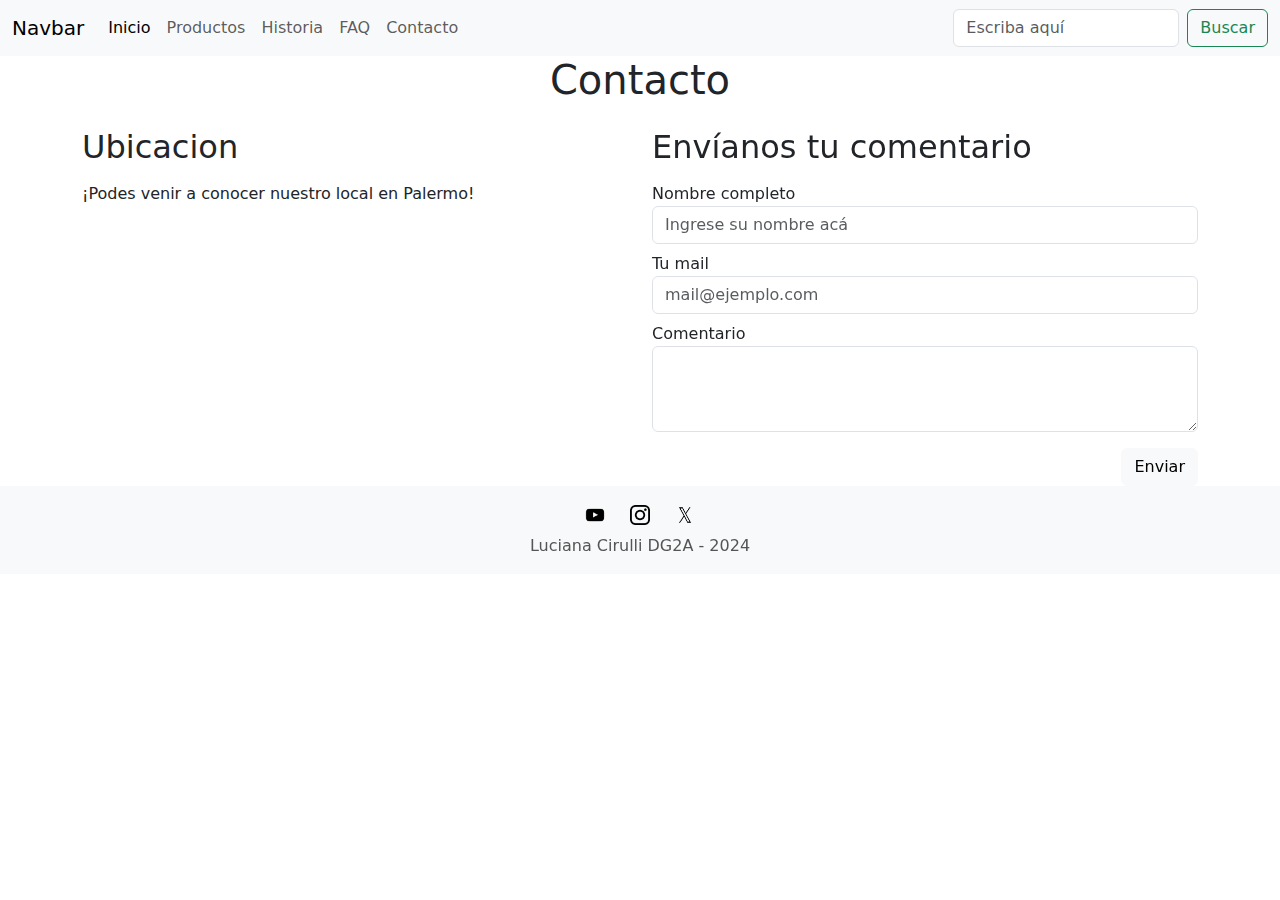
==== contacto.html @ 0d3e6621 "Footer, new css rules" ====
<!DOCTYPE html>
<html lang="en">

<head>
    <meta charset="UTF-8">
    <meta name="viewport" content="width=device-width, initial-scale=1.0">
    <title>FAQ</title>

    <!-- bootstrap-5-css -->
    <link href="https://cdn.jsdelivr.net/npm/bootstrap@5.3.3/dist/css/bootstrap.min.css" rel="stylesheet"
        integrity="sha384-QWTKZyjpPEjISv5WaRU9OFeRpok6YctnYmDr5pNlyT2bRjXh0JMhjY6hW+ALEwIH" crossorigin="anonymous">

    <!-- Owl Carrousel -->
    <link rel="stylesheet" href="vendors/OwlCarousel2-2.3.4/dist/assets/owl.carousel.min.css">

    <!-- Mi css -->
    <link rel="stylesheet" href="css/estilos.css">

    <link rel="stylesheet" href="css/prueba.css">

</head>

<body>
    <header>
        <!-- nav bar -->
        <nav class="navbar navbar-expand-lg navbar-light bg-light">
            <div class="container-fluid">
                <a class="navbar-brand" href="#">Navbar</a>
                <button class="navbar-toggler" type="button" data-bs-toggle="collapse"
                    data-bs-target="#navbarSupportedContent" aria-controls="navbarSupportedContent"
                    aria-expanded="false" aria-label="Toggle navigation">
                    <span class="navbar-toggler-icon"></span>
                </button>
                <div class="collapse navbar-collapse" id="navbarSupportedContent">
                    <ul class="navbar-nav me-auto mb-2 mb-lg-0">
                        <li class="nav-item">
                            <a class="nav-link active" aria-current="page" href="index.html">Inicio</a>
                        </li>
                        <li class="nav-item">
                            <a class="nav-link" href="productos.html">Productos</a>
                        </li>
                        <li class="nav-item">
                            <a class="nav-link" href="historia.html">Historia</a>
                        </li>
                        </li>
                        <li class="nav-item">
                            <a class="nav-link" href="FAQ.html">FAQ</a>
                        </li>
                        <li class="nav-item">
                            <a class="nav-link" href="contacto.html">Contacto</a>
                        </li>
                    </ul>
                    <form class="d-flex">
                        <input class="form-control me-2" type="search" placeholder="Escriba aquí"
                            aria-label="Escriba aquí">
                        <button class="btn btn-outline-success" type="submit">Buscar</button>
                    </form>
                </div>
            </div>
        </nav>
        <div class="container">
            <div class="row mb-3">
                <div class="col">
                    <h1 class="">Contacto</h1>
                </div>
            </div>
            <div class="row">
                <div class="col-md-6">
                    <h2 class="mb-3">Ubicacion</h2>
                    <p class="ms-auto">
                        ¡Podes venir a conocer nuestro local en Palermo!
                    </p>
                    <iframe
                        class="mapa-frame"
                        src="https://www.google.com/maps/embed?pb=!1m18!1m12!1m3!1d105166.35518338173!2d-58.53978854596419!3d-34.54219553330333!2m3!1f0!2f0!3f0!3m2!1i1024!2i768!4f13.1!3m3!1m2!1s0x95bcb587f4e0d88d%3A0xff9e2001bc71a6ab!2sLobo%20Café%20Palermo!5e0!3m2!1ses!2sar!4v1719197652975!5m2!1ses!2sar"
                        allowfullscreen="" 
                        loading="lazy"
                        referrerpolicy="no-referrer-when-downgrade"></iframe>
                </div>
                <div class="col-md-6">
                    <h2 class="mb-3">Envíanos tu comentario</h2>
                    <form>
                        <div class="form-group mt-2">
                            <label for="nombreCompletoInput">Nombre completo</label>
                            <input type="email" class="form-control" id="nombreCompletoInput" placeholder="Ingrese su nombre acá">
                        </div>
                        <div class="form-group mt-2">
                            <label for="emailInput">Tu mail</label>
                            <input type="email" class="form-control" id="emailInput" placeholder="mail@ejemplo.com">
                        </div>
                        <div class="form-group mt-2">
                            <label for="comentarioInput">Comentario</label>
                            <textarea class="form-control" id="comentarioInput" rows="3"></textarea>
                        </div>
                        <button type="submit" class="mt-3 btn btn-light btn-enviar">Enviar</button>
                    </form>
                </div>
            </div>
        </div>
    </header>
    <footer class="mt-auto py-3 bg-light">
        <div class="container text-center">
            <div class="row">
                <div class="col">
                    <a href="https://www.youtube.com/" target="_blank">
                        <img src="img/youtube.png" alt="Logo de youtube" style="height: 20px; width: 20px;">
                    </a>
                    <a href="https://www.instagram.com/" target="_blank">
                        <img src="img/logoInstagram.png" alt="Logo de instagram" style="height: 20px; width: 20px;">
                    </a>
                    <a href="https://x.com/" target="_blank">
                        <img src="img/twitter.png" alt="Logo de twitter x" style="height: 20px; width: 20px;">
                    </a>
                </div>
            </div>
            <p class="mt-2 mb-0">Luciana Cirulli DG2A - 2024</p>
        </div>
    </footer>

    <!-- jquery -->
    <script src="vendors/jquery-3.7.1.min.js"></script>

    <!-- boostrap js -->
    <script src="https://cdn.jsdelivr.net/npm/bootstrap@5.3.3/dist/js/bootstrap.bundle.min.js" integrity="sha384-YvpcrYf0tY3lHB60NNkmXc5s9fDVZLESaAA55NDzOxhy9GkcIdslK1eN7N6jIeHz" crossorigin="anonymous"></script>

    <!-- smartCart js -->
    <script src="vendors/jquery.smartcart/dist/js/jquery.smartCart.min.js"></script>

    <!-- My js  -->
    <script src="js/productos.js"></script>
    <script src="js/productCart.js"></script>
</body>

</html>
---- css/estilos.css ----
body {
    
}

.full-width-carousel {
    width: 100%;
    max-width: 100%;
    object-fit: cover;
}

.carousel-inner img {
    width: 100%;
    height: auto;
    max-height: 550px;
    object-fit: fill;
}

 .mi-lista li {
    list-style-type: none;
    list-style: none;
}
.section h1 {
    text-align: center;
}

.section h2 {
    text-align: center;
}

/* Estilo para reducir el tamaño de las cards */
.small-card {
    max-width: 100%;
    margin: 0 auto;
}

/* Ajusta el tamaño de las imágenes dentro de las cards */
.small-card img {
    width: 100%;
    height: auto;
    object-fit: cover;
    aspect-ratio: 4 / 3; /* Ajusta la relación de aspecto según sea necesario */
}

/* Reduce el padding dentro de las cards */
.small-card .card-body {
    padding: 10px;
}

/* Reduce el tamaño del texto si es necesario */
.small-card .card-title {
    font-size: 1.1rem;
}

.small-card .card-text {
    font-size: 0.9rem;
}

h1 {
    text-align: center;
}

/* Owl carrousel
/* Estilo básico para el contenedor de la sección */
.section {
    padding: 20px;
}

/* Ajuste para la imagen dentro del carousel */
.owl-carousel .item img {
    display: block;
    width: 100%;
    height: 100%;
    object-fit: cover; /* Asegura que las imágenes llenen el contenedor sin distorsionarse */
}

.owl-carousel .item {
    position: relative;
    width: 100%;
    height: 300px; /* Altura fija para las imágenes */
}

.img-historia {
    margin: 1em;
}

.btn-enviar {
    display: block;
    margin-left: auto;
    margin-right: 0;
}

@media screen and (min-width: 1024px) {
    .mapa-frame {
        width: 400px;
    }
}

@media screen and (min-width: 1248px) {
    .mapa-frame {
        width: 600px;
    }
}

footer {
    text-align: center;
    padding: 10px;
    background-color: #f8f9fa;
    margin-top: 20px;
}
footer a {
    text-decoration: none; /* Elimina la subrayado */
    color: inherit; /* Hereda el color del elemento padre */
    margin: 0 10px; /* Añade un poco de margen entre los iconos */
}
footer a img {
    vertical-align: middle; /* Alinea verticalmente los iconos con el texto */
}
footer p {
    margin-top: 10px; /* Añade un poco de margen superior al texto */
    color: #555; /* Color de texto para el crédito */
}
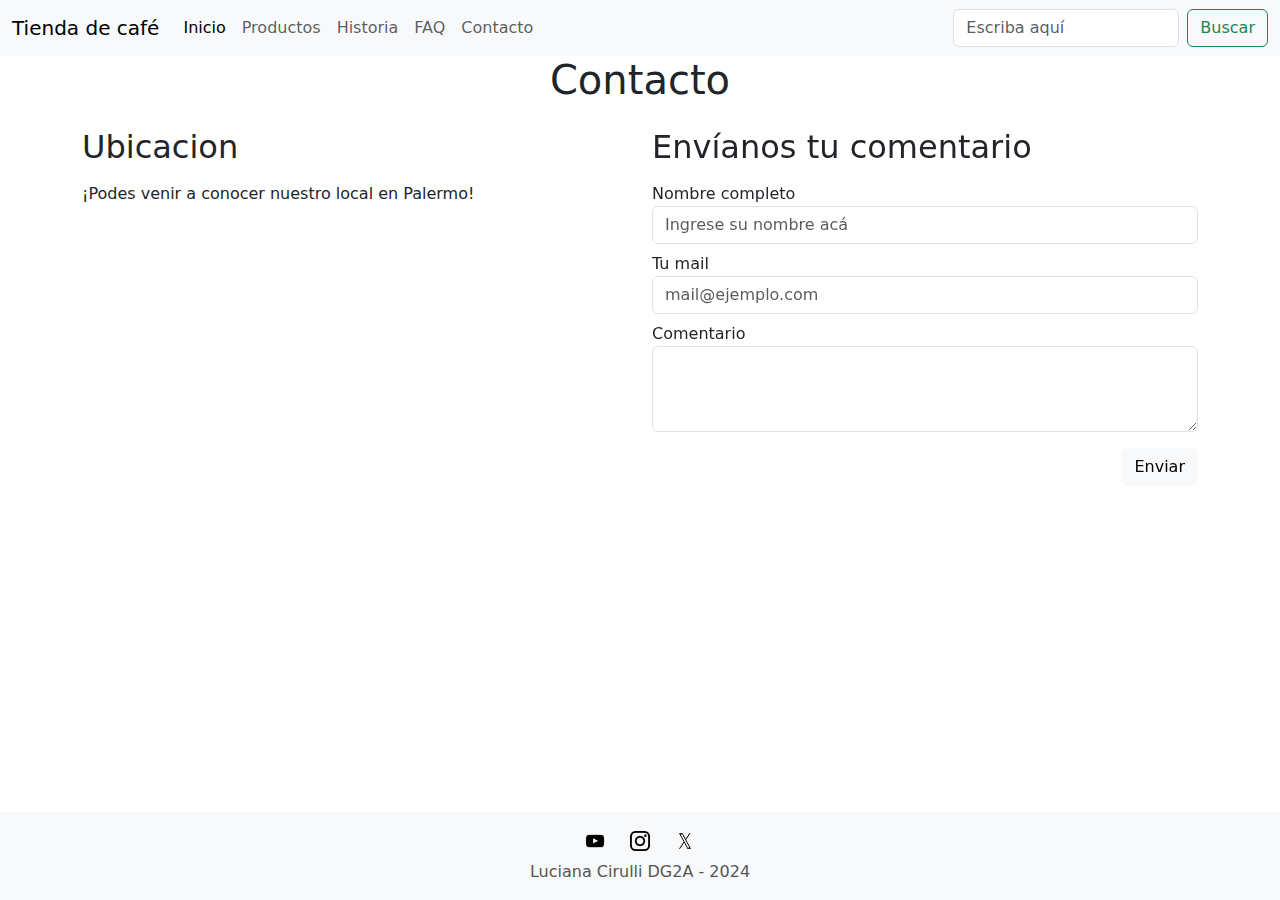
==== commit e953f9bc: "Minor changes" ====
--- a/contacto.html
+++ b/contacto.html
@@ -25,7 +25,7 @@
         <!-- nav bar -->
         <nav class="navbar navbar-expand-lg navbar-light bg-light">
             <div class="container-fluid">
-                <a class="navbar-brand" href="#">Navbar</a>
+                <a class="navbar-brand" href="#">Tienda de café</a>
                 <button class="navbar-toggler" type="button" data-bs-toggle="collapse"
                     data-bs-target="#navbarSupportedContent" aria-controls="navbarSupportedContent"
                     aria-expanded="false" aria-label="Toggle navigation">
@@ -98,7 +98,7 @@
             </div>
         </div>
     </header>
-    <footer class="mt-auto py-3 bg-light">
+    <footer class="mt-auto py-3 bg-light footer">
         <div class="container text-center">
             <div class="row">
                 <div class="col">
--- a/css/estilos.css
+++ b/css/estilos.css
@@ -1,6 +1,7 @@
 body {
     
 }
+
 
 .full-width-carousel {
     width: 100%;
@@ -106,6 +107,7 @@
     padding: 10px;
     background-color: #f8f9fa;
     margin-top: 20px;
+
 }
 footer a {
     text-decoration: none; /* Elimina la subrayado */
@@ -118,4 +120,9 @@
 footer p {
     margin-top: 10px; /* Añade un poco de margen superior al texto */
     color: #555; /* Color de texto para el crédito */
-}+}
+.footer {
+    position:absolute;
+    bottom:0;
+    width: 100%;
+    }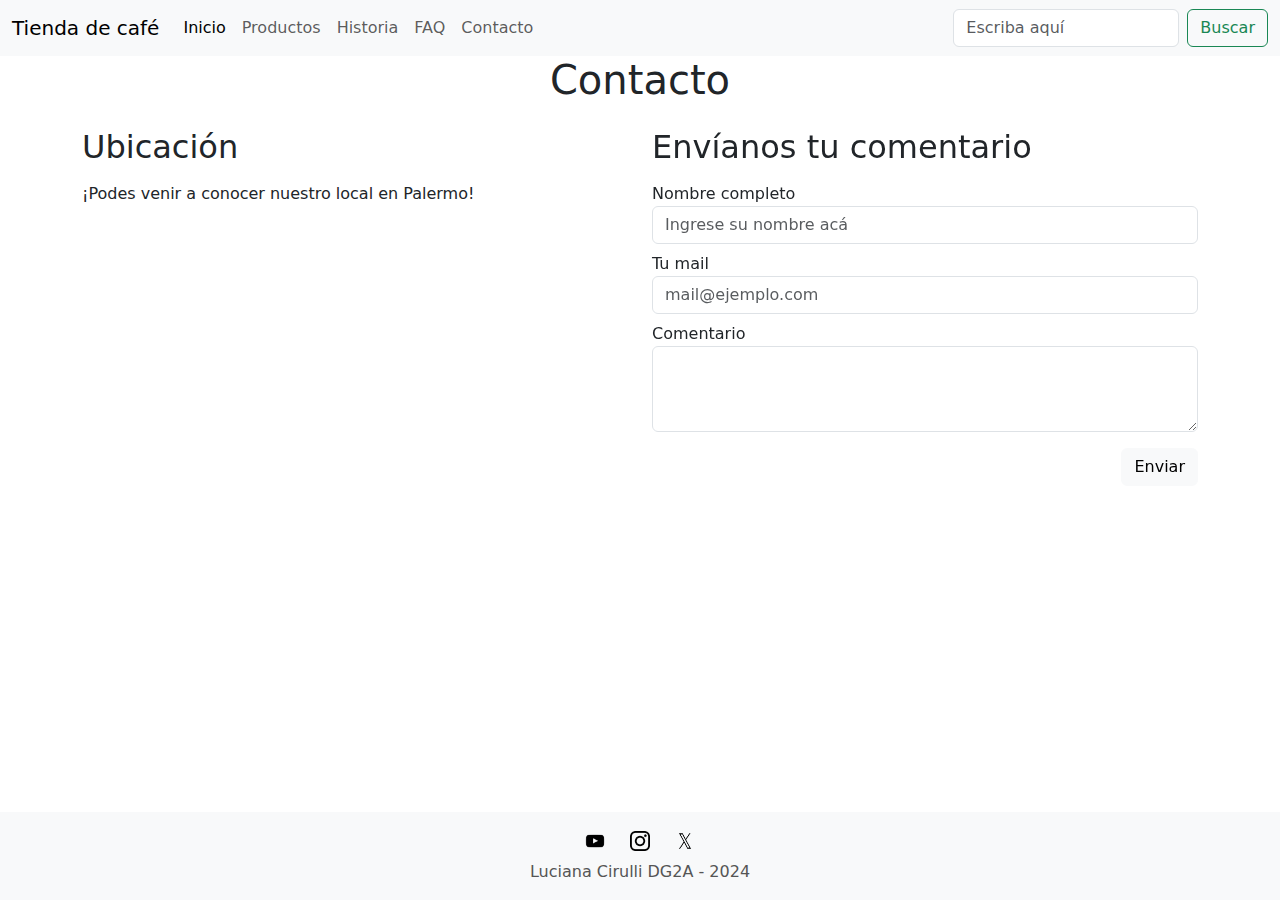
==== commit 13fc2a55: "Added whatsapp plug-in to all sections" ====
--- a/contacto.html
+++ b/contacto.html
@@ -66,7 +66,7 @@
             </div>
             <div class="row">
                 <div class="col-md-6">
-                    <h2 class="mb-3">Ubicacion</h2>
+                    <h2 class="mb-3">Ubicación</h2>
                     <p class="ms-auto">
                         ¡Podes venir a conocer nuestro local en Palermo!
                     </p>
@@ -98,6 +98,7 @@
             </div>
         </div>
     </header>
+    <div class="elfsight-app-2557033c-6c6e-4dbc-ab1e-5fddecb0e099" data-elfsight-app-lazy></div>
     <footer class="mt-auto py-3 bg-light footer">
         <div class="container text-center">
             <div class="row">
@@ -129,6 +130,7 @@
     <!-- My js  -->
     <script src="js/productos.js"></script>
     <script src="js/productCart.js"></script>
+    <script src="https://static.elfsight.com/platform/platform.js" data-use-service-core defer></script>
 </body>
 
 </html>--- a/css/estilos.css
+++ b/css/estilos.css
@@ -13,7 +13,7 @@
     width: 100%;
     height: auto;
     max-height: 550px;
-    object-fit: fill;
+    object-fit: cover;
 }
 
  .mi-lista li {
